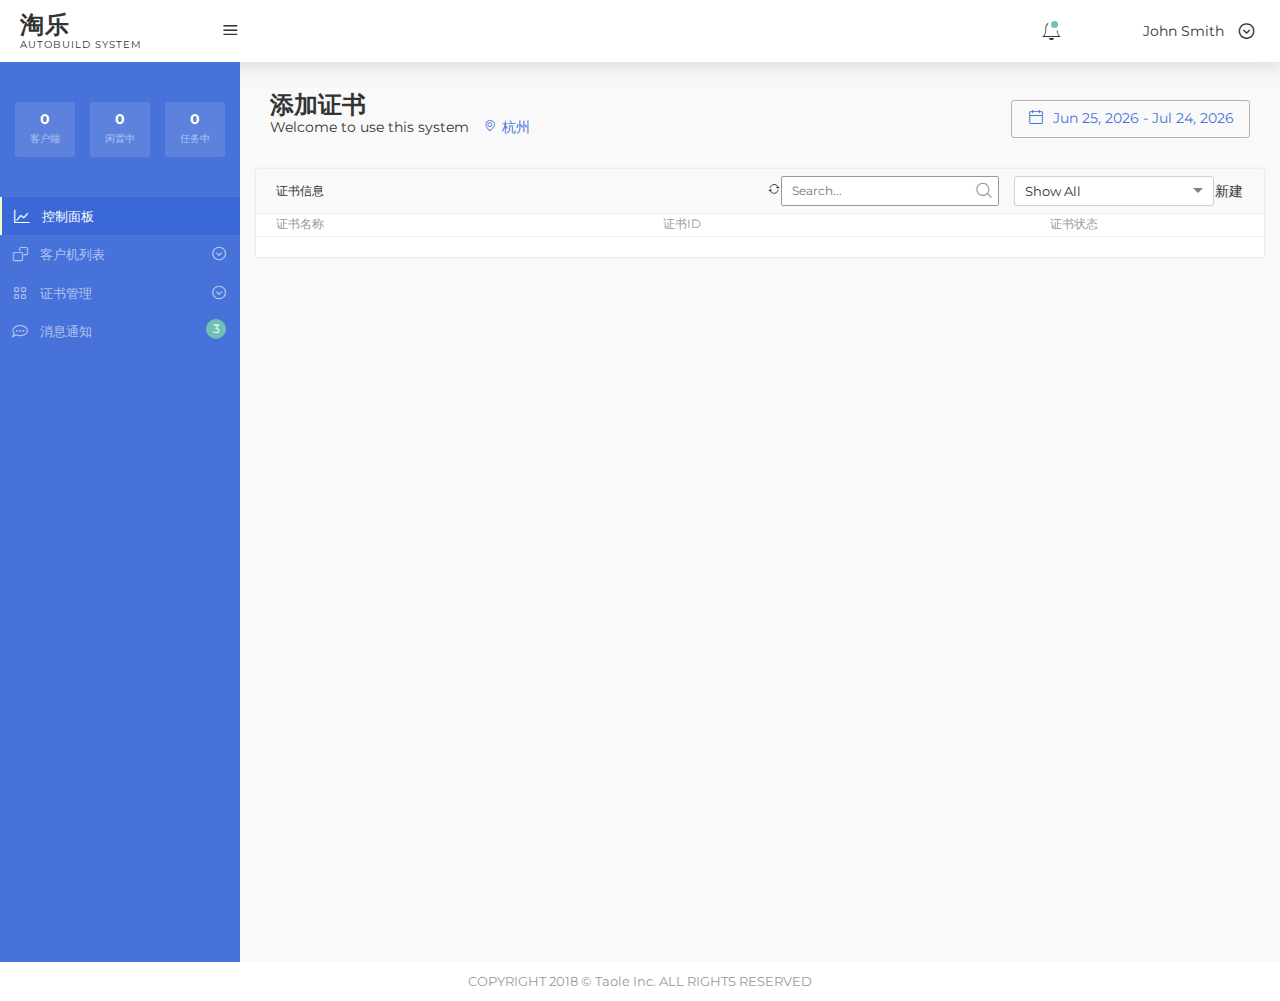
==== diploma-list.html @ ab1ea8f9 "添加证书管理" ====
<!DOCTYPE html>
<html lang="zxx">
  <head>
    <meta charset="UTF-8">
    <meta http-equiv="X-UA-Compatible" content="IE=edge">
    <meta name="viewport" content="width=device-width, initial-scale=1">
    <title>Taole Auto Build System</title>

    <link href="https://fonts.googleapis.com/css?family=Montserrat:400,700" rel="stylesheet">
    <link href="css/animate.min.css" rel="stylesheet">
    <link href="css/vendor-styles.css" rel="stylesheet">
    <link rel="stylesheet" href="css/styles.css">
    <link rel="stylesheet" href="css/diploma.css">

    <!-- HTML5 shim and Respond.js for IE8 support of HTML5 elements and media queries -->
    <!-- WARNING: Respond.js doesn't work if you view the page via file:// -->
    <!--[if lt IE 9]>
    <script src="https://oss.maxcdn.com/html5shiv/3.7.3/html5shiv.min.js"></script>
    <script src="https://oss.maxcdn.com/respond/1.4.2/respond.min.js"></script>
    <![endif]-->
  </head>
  <body>
    <div class="main-wrapper">
      <div class="an-loader-container">
        <img src="img/loader.png" alt="">
      </div>

      <header id="header" class="an-header wow fadeInDown">
      </header> <!-- end .AN-HEADER -->

      <div class="an-notification-content top-full-width">
        <div class="alert alert-danger  js-nofitication-body" role="alert">
          <button type="button" class="close"><span aria-hidden="true">&times;</span></button>
          <strong>警告!</strong> 当前未发现可用的客户端，请先安装并运行客户端.
        </div>
      </div>

      <div class="an-page-content">
        <div id="sidebar" class="an-sidebar-nav js-sidebar-toggle-with-click">
        </div>
        <div class="an-content-body">
          <div class="an-body-topbar wow fadeIn">
            <div class="an-page-title">
              <h2>添加证书</h2>
              <p>Welcome to use this system
                <a href="#"><i class="icon-marker"></i>杭州</a>
              </p>
            </div>

            <div class="an-daterange-picker">
              <div id="reportrange" class="pull-right">
                <i class="icon-calendar"></i>&nbsp;
                <span></span>
              </div>
            </div> <!-- end AN-DATERANGE-PICKER -->
          </div> <!-- end AN-BODY-TOPBAR -->

          <div class="an-panel-main-info">
            <div class="row an-agent-info-item">
                <div class="row">
                    <div class="col-sm-12">
                        <div class="an-single-component with-shadow" id="script-content">
                            <div class="an-component-header">
                                <h6>证书信息</h6>
                                
                                <div class="component-header-right">
                                <div>
                                    <span class="script-reload"><i class="icon-loading"></i></span>
                                </div>
                                <form class="an-form" action="#">
                                    <div class="an-search-field">
                                    <input class="an-form-control" type="text" placeholder="Search...">
                                    <button class="an-btn an-btn-icon" type="submit"><i class="icon-search"></i></button>
                                    </div>
                                </form>
                                <div class="an-default-select-wrapper">
                                    <select name="sort">
                                    <option value="0">Show All</option>
                                    <option value="1">Unread</option>
                                    <option value="2">Read</option>
                                    </select>
                                </div>
                                <div class="an-default-header-right">
                                    <button id="add-cer" class="an-btn an-btn-icon an-btn-primt add-script" type="button">新建</button>
                                </div>
                                </div>
                            </div>
                            <div class="an-component-body">
                                <div class="an-user-lists messages">
                                <div class="list-title">
                                    <h6 class="basis-40">证书名称</h6>
                                    <h6 class="basis-40">证书ID</h6>
                                    <h6 class="basis-20">证书状态</h6>
                                    <h6></h6>
                                </div>
                
                                <div class="task-list an-lists-body an-customScrollbar">
                                    <div id="cer-content" class="list-user-single">
                                        
                                    </div>
                
                
                                </div> <!-- end .AN-LISTS-BODY -->
                                </div>
                            </div> <!-- end .AN-COMPONENT-BODY -->
                        </div>
                    </div>
                </div>
            </div> <!-- end .ROW -->
          </div> <!-- end .AN-PANEL-MAIN-INFO -->
          <div class="add-cer">
              <h5>添加新证书</h5>
              <div><input id="cer-file" name="p12" type="file"></div>
              <div><button class="submit-cer">上传证书</button></div>
          </div>

          






        </div> <!-- end .AN-PAGE-CONTENT-BODY -->
      </div> <!-- end .AN-PAGE-CONTENT -->



      <footer id="footer" class="an-footer">
        
        </footer> <!-- end an-footer -->
    </div> <!-- end .MAIN-WRAPPER -->
    <script src="plugins/jquery-3.1.1.min.js" type="text/javascript"></script>
    <script src="plugins/bootstrap.min.js" type="text/javascript"></script>

    <!-- 渲染组件 -->
    <script src="components/head.js"></script>
    <script src="components/sidebar.js"></script>
    <script src="components/footer.js"></script>
    <script src="js/render.js"></script>


    <script src="plugins/moment.min.js" type="text/javascript"></script>
    <script src="plugins/daterangepicker.js" type="text/javascript"></script>
    <script src="plugins/wow.min.js" type="text/javascript"></script>
    <script src="plugins/perfect-scrollbar.jquery.min.js" type="text/javascript"></script>
    <script src="plugins/selectize.min.js" type="text/javascript"></script>

    <!--  MAIN SCRIPTS START FROM HERE  above scripts from plugin-->
    <script src="js/scripts.js" type="text/javascript"></script>
    <script src="js/cms-api.js" type="text/javascript"></script>
    <script src="js/cms-ui.js" type="text/javascript"></script>

    <script>

        

      if ($('.js-nofitication-body').length > 0) {
          $('.js-nofitication-body').hide();
      }

      request_cer_list(function(success, msg, data) {
          if(!success) {
              alert(msg)
              return false
          }
          console.log(data);
          renderCerList(data)
      })

      $('#add-cer').on('click', function() {
        $('.add-cer').show()
      })
      $('.submit-cer').on('click', function() {
          console.log($('#cer-file').get(0).files[0])
          var formData = new FormData();
            formData.append("p12",$('#cer-file').get(0).files[0]);
          request_cer_upload(formData,function(success, msg, data) {
            if(!success) {
                alert(msg)
                $('.add-cer').hide()
                return false
            }
            var data = [data]
            renderCerList(data)
            alert('添加成功')
            $('.add-cer').hide()
          })
      })
      function renderCerList(data) {
        let str = ''
          for(var i = 0,len = data.length;i<len;i++) {
            var cerList = `<div class="basis-40">
                            <p>${data[i].file_name}</p>
                        </div>
                        <div class="basis-40">
                            <p>${data[i]._id}</p>
                        </div>
                        <div class="basis-20">
                            <p>${data[i].status == 1 ?'正常':'被删除'}</p>
                        </div>`
            str +=cerList;
          }

          $('#cer-content').append(str)
          
      }




        
                
    </script>
  </body>
</html>
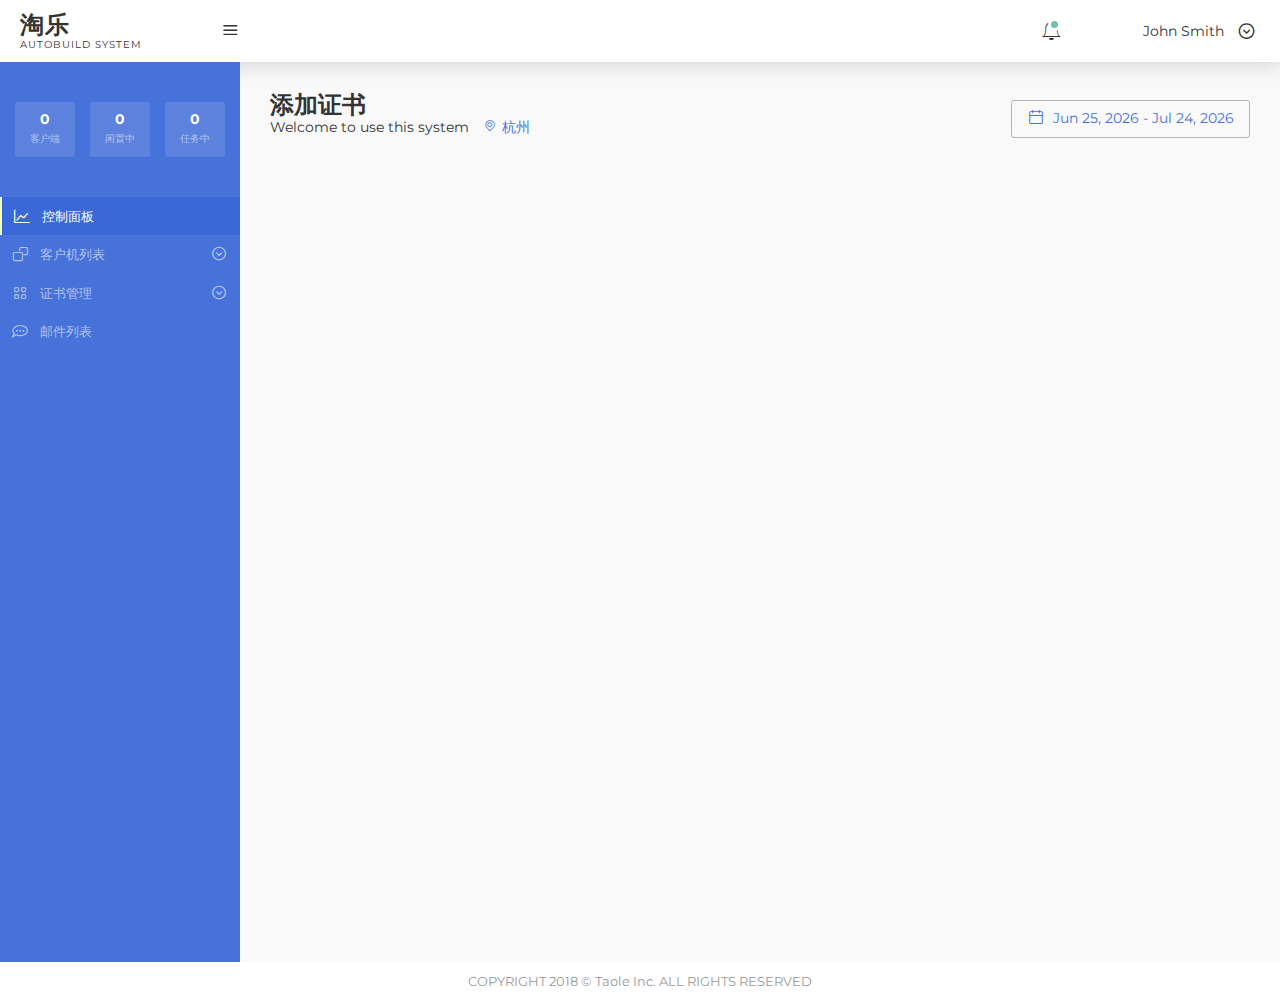
==== commit 4dfaafa0: "update" ====
--- a/diploma-list.html
+++ b/diploma-list.html
@@ -57,61 +57,16 @@
 
           <div class="an-panel-main-info">
             <div class="row an-agent-info-item">
-                <div class="row">
-                    <div class="col-sm-12">
-                        <div class="an-single-component with-shadow" id="script-content">
-                            <div class="an-component-header">
-                                <h6>证书信息</h6>
-                                
-                                <div class="component-header-right">
-                                <div>
-                                    <span class="script-reload"><i class="icon-loading"></i></span>
-                                </div>
-                                <form class="an-form" action="#">
-                                    <div class="an-search-field">
-                                    <input class="an-form-control" type="text" placeholder="Search...">
-                                    <button class="an-btn an-btn-icon" type="submit"><i class="icon-search"></i></button>
-                                    </div>
-                                </form>
-                                <div class="an-default-select-wrapper">
-                                    <select name="sort">
-                                    <option value="0">Show All</option>
-                                    <option value="1">Unread</option>
-                                    <option value="2">Read</option>
-                                    </select>
-                                </div>
-                                <div class="an-default-header-right">
-                                    <button id="add-cer" class="an-btn an-btn-icon an-btn-primt add-script" type="button">新建</button>
-                                </div>
-                                </div>
-                            </div>
-                            <div class="an-component-body">
-                                <div class="an-user-lists messages">
-                                <div class="list-title">
-                                    <h6 class="basis-40">证书名称</h6>
-                                    <h6 class="basis-40">证书ID</h6>
-                                    <h6 class="basis-20">证书状态</h6>
-                                    <h6></h6>
-                                </div>
-                
-                                <div class="task-list an-lists-body an-customScrollbar">
-                                    <div id="cer-content" class="list-user-single">
-                                        
-                                    </div>
-                
-                
-                                </div> <!-- end .AN-LISTS-BODY -->
-                                </div>
-                            </div> <!-- end .AN-COMPONENT-BODY -->
-                        </div>
-                    </div>
+                <div class="row cer-list-row">
                 </div>
             </div> <!-- end .ROW -->
           </div> <!-- end .AN-PANEL-MAIN-INFO -->
           <div class="add-cer">
               <h5>添加新证书</h5>
               <div><input id="cer-file" name="p12" type="file"></div>
-              <div><button class="submit-cer">上传证书</button></div>
+              <div>证书密码：<input id="cer-pass" type="text"></div>
+              <div>客户端密码：<input id="agent-pass" type="text"></div>
+              <div><button type="button" class="submit-cer">上传证书</button></div>
           </div>
 
           
@@ -149,7 +104,6 @@
     <!--  MAIN SCRIPTS START FROM HERE  above scripts from plugin-->
     <script src="js/scripts.js" type="text/javascript"></script>
     <script src="js/cms-api.js" type="text/javascript"></script>
-    <script src="js/cms-ui.js" type="text/javascript"></script>
 
     <script>
 
@@ -168,43 +122,103 @@
           renderCerList(data)
       })
 
-      $('#add-cer').on('click', function() {
+      $('.cer-list-row').on('click','.add-cer-btn', function() {
         $('.add-cer').show()
-      })
+        var s = $(this).parents('.script-content').data('token')
+        window.localStorage.token = s;
+      })
+
+
       $('.submit-cer').on('click', function() {
-          console.log($('#cer-file').get(0).files[0])
+        console.log(1)
           var formData = new FormData();
             formData.append("p12",$('#cer-file').get(0).files[0]);
+            formData.append('cer_pass',$('#cer-pass').val())
+            formData.append('agent_pass',$('#agent-pass').val())
+            // console.log($('.add-cer').data('token'))
+            // alert(window.localStorage['token'])
+            formData.append('token',window.localStorage['token'])
+            // console.log(formData)
           request_cer_upload(formData,function(success, msg, data) {
+
             if(!success) {
                 alert(msg)
                 $('.add-cer').hide()
                 return false
             }
             var data = [data]
-            renderCerList(data)
+            // renderCerList(data)
             alert('添加成功')
             $('.add-cer').hide()
           })
       })
       function renderCerList(data) {
-        let str = ''
-          for(var i = 0,len = data.length;i<len;i++) {
-            var cerList = `<div class="basis-40">
-                            <p>${data[i].file_name}</p>
+        
+        
+        for(var i = 0;i<data.length;i++) {
+          var  str = ''
+          for(var j = 0,len = data[i].cer_list.length;j<len;j++) {
+            var cerList = `
+                        <div  class="list-user-single">           
+                        <div class="basis-40">
+                            <p>${data[i].cer_list[j].file_name}</p>
                         </div>
                         <div class="basis-40">
-                            <p>${data[i]._id}</p>
+                            <p>${data[i].cer_list[j]._id}</p>
                         </div>
                         <div class="basis-20">
-                            <p>${data[i].status == 1 ?'正常':'被删除'}</p>
-                        </div>`
+                            <p>${data[i].cer_list[j].status == 1 ?'正常':'被删除'}</p>
+                        </div></div>`
             str +=cerList;
           }
-
-          $('#cer-content').append(str)
+          var mainStr = 
+            `<div class="col-sm-12">
+              <div class="an-single-component with-shadow script-content" data-token="${data[i].agent_info.token}">
+                  <div class="an-component-header">
+                      <h6>${data[i].agent_info.remote_ip}证书信息</h6>
+                      <div class="component-header-right">
+                      <div>
+                          <span class="script-reload"><i class="icon-loading"></i></span>
+                      </div>
+                      <div class="an-default-header-right">
+                          <button  class="add-cer-btn an-btn an-btn-icon an-btn-primt add-script" type="button">新建</button>
+                      </div>
+                      </div>
+                  </div>
+                  <div class="an-component-body">
+                      <div class="an-user-lists messages">
+                      <div class="list-title">
+                          <h6 class="basis-40">证书名称</h6>
+                          <h6 class="basis-40">证书ID</h6>
+                          <h6 class="basis-20">证书状态</h6>
+                          <h6></h6>
+                      </div>
+      
+                      <div  class="cer-content an-lists-body an-customScrollbar">
+                          ${str}
+                      </div> <!-- end .AN-LISTS-BODY -->
+                      </div>
+                  </div> <!-- end .AN-COMPONENT-BODY -->
+              </div>
+          </div>`
+          $('.cer-list-row').append(mainStr)
+        }
+          
+
+          
           
       }
+
+      request_alive_agent(function(success, msg, data) {
+        if(!success) {
+            alert(msg)
+            return false
+        }
+
+        $(".agent-total").html(data.count_result.total_agent);
+        $(".agent-free").html(data.count_result.alive_agent);
+        $(".agent_working").html(data.count_result.working_agent);
+      })
 
 
 
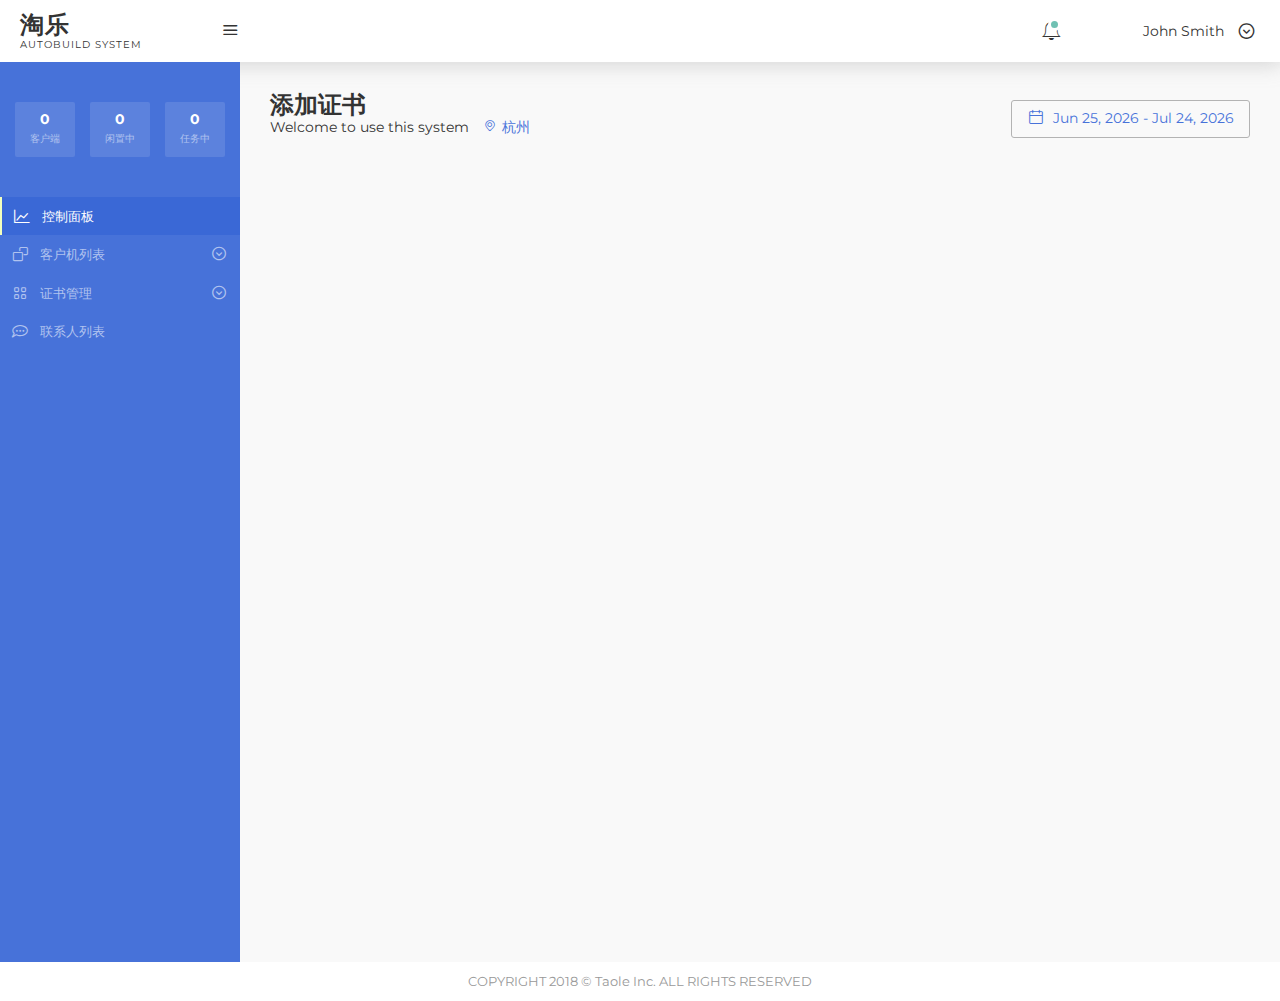
==== commit 76fba5df: "优化" ====
--- a/diploma-list.html
+++ b/diploma-list.html
@@ -62,7 +62,7 @@
             </div> <!-- end .ROW -->
           </div> <!-- end .AN-PANEL-MAIN-INFO -->
           <div class="add-cer">
-              <h5>添加新证书</h5>
+              <h5>添加新证书<i class="add-cer-close icon-close"></i></h5>
               <div><input id="cer-file" name="p12" type="file"></div>
               <div>证书密码：<input id="cer-pass" type="text"></div>
               <div>客户端密码：<input id="agent-pass" type="text"></div>
@@ -118,7 +118,6 @@
               alert(msg)
               return false
           }
-          console.log(data);
           renderCerList(data)
       })
 
@@ -130,15 +129,11 @@
 
 
       $('.submit-cer').on('click', function() {
-        console.log(1)
           var formData = new FormData();
             formData.append("p12",$('#cer-file').get(0).files[0]);
             formData.append('cer_pass',$('#cer-pass').val())
             formData.append('agent_pass',$('#agent-pass').val())
-            // console.log($('.add-cer').data('token'))
-            // alert(window.localStorage['token'])
             formData.append('token',window.localStorage['token'])
-            // console.log(formData)
           request_cer_upload(formData,function(success, msg, data) {
 
             if(!success) {
@@ -147,14 +142,12 @@
                 return false
             }
             var data = [data]
-            // renderCerList(data)
+            renderCerList(data)
             alert('添加成功')
             $('.add-cer').hide()
           })
       })
       function renderCerList(data) {
-        
-        
         for(var i = 0;i<data.length;i++) {
           var  str = ''
           for(var j = 0,len = data[i].cer_list.length;j<len;j++) {
@@ -214,10 +207,18 @@
             alert(msg)
             return false
         }
-
+        for (var i = data.agent_list.length - 1; i >= 0; i--) {
+          var agent = agent_list[i];
+          var li = $("<li><a href=''>" + agent.info.remote_ip + "</a></li>");
+          $(".js-agent-list").append(li)
+        }
         $(".agent-total").html(data.count_result.total_agent);
         $(".agent-free").html(data.count_result.alive_agent);
         $(".agent_working").html(data.count_result.working_agent);
+      })
+
+      $('.add-cer-close').on('click', function() {
+        $('.add-cer').hide()
       })
 
 
--- a/css/diploma.css
+++ b/css/diploma.css
@@ -18,4 +18,10 @@
 }
 .add-cer div{
     margin: 15px 0;
+}
+.add-cer-close{
+    float:right;
+    font-size:18px;
+    margin-right:15px;
+    cursor: pointer;
 }